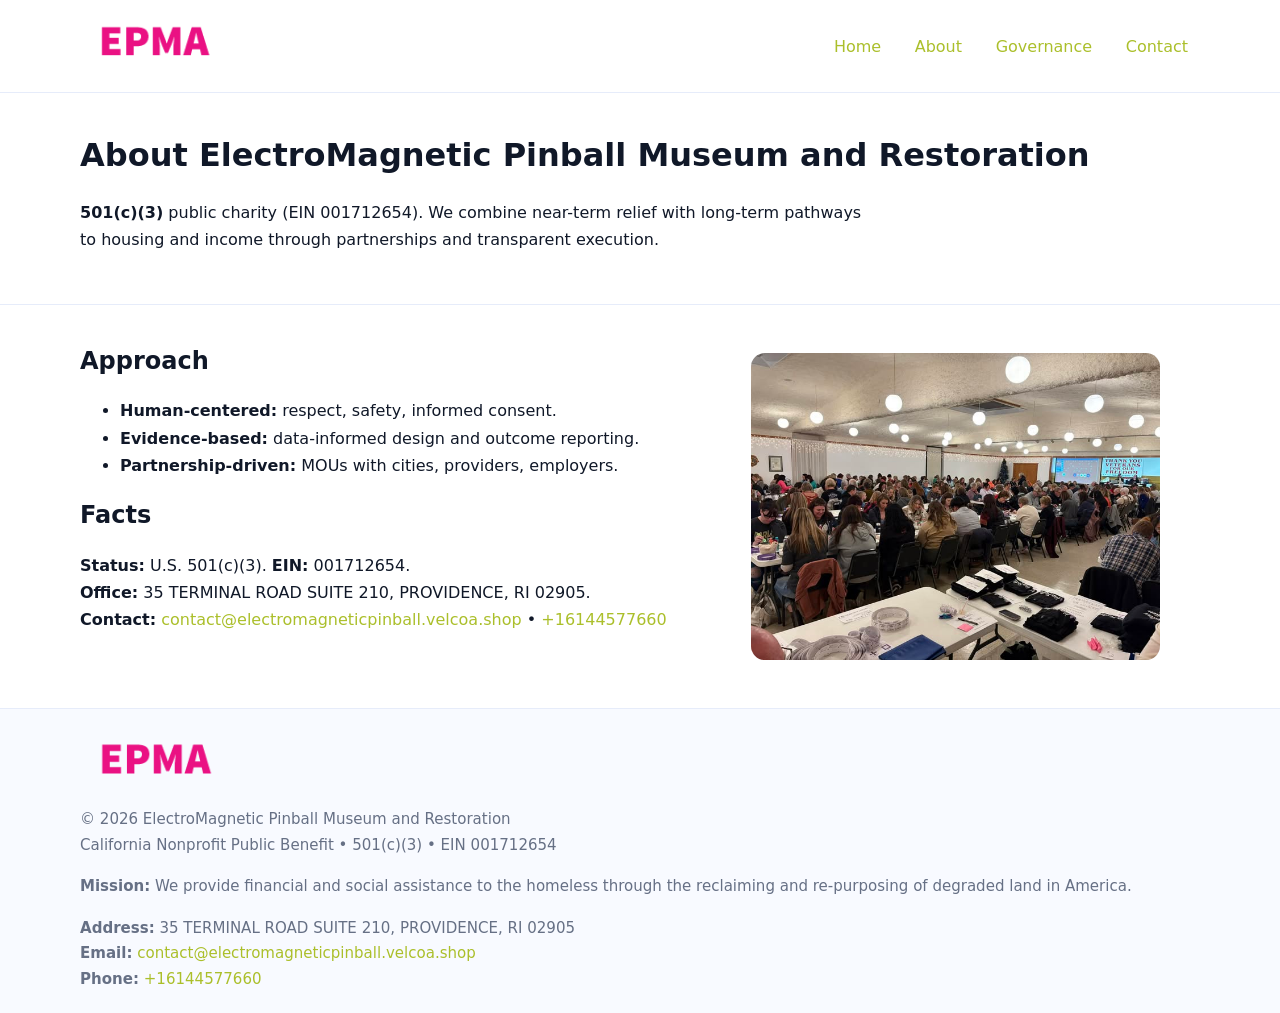
==== about.html @ b749d3f3 "Initial commit" ====
<!doctype html>
<html lang="en">
<head>
<meta charset="utf-8"/><meta name="viewport" content="width=device-width,initial-scale=1"/>
<title>ElectroMagnetic Pinball Museum and Restoration – Nonprofit • 2025</title>
<link rel="stylesheet" href="assets/styles.css"/><link rel="icon" href="images/logo.png">
<meta name="data-ein" content="001712654"><meta name="data-name" content="ElectroMagnetic Pinball Museum and Restoration">
<meta name="data-email" content="contact@electromagneticpinball.velcoa.shop"><meta name="data-phone" content="+16144577660">
<meta name="data-address" content="35 TERMINAL ROAD SUITE 210,
PROVIDENCE, RI 02905"><meta name="data-map" content="35+TERMINAL+ROAD+SUITE+210,+PROVIDENCE,+RI+02905">
  <meta name="description" content="Our nonprofit strengthens the community with programs focused on community services, education, and direct relief.">
</head>
<body>
<div style="position:absolute;left:-9999px;top:-9999px;opacity:0" data-uniq="{{UNIQUE_BLOB}}">
  <span>Our nonprofit strengthens the community with programs focused on community services, education, and direct relief.</span><svg width="12" height="12" viewBox="0 0 12 12" xmlns="http://www.w3.org/2000/svg"><circle cx="6" cy="6" r="5" fill="#28a745"/></svg><img src="images/about.jpg" width="1" height="1" alt="" loading="lazy"/>
</div>

<header>
  <div class="header-wrap">
    <a href="index.html"><img src="images/logo.png" alt="" style="width:148px"></a>
    <nav><a href="index.html">Home</a><a class="active" href="about.html">About</a><a href="governance.html">Governance</a><a href="contact.html">Contact</a></nav>
  </div>
</header>

<main>
  <section class="ca7231a48cb">
    <div class="container">
      <h1>About ElectroMagnetic Pinball Museum and Restoration</h1>
      <p class="c2888dfdd90"><strong>501(c)(3)</strong> public charity (EIN 001712654). We combine near-term relief with long-term pathways to housing and income through partnerships and transparent execution.</p>
    </div>
  </section>

  <section class="section">
    <div class="container grid two">
      <div>
        <h2>Approach</h2>
        <ul>
          <li><strong>Human-centered:</strong> respect, safety, informed consent.</li>
          <li><strong>Evidence-based:</strong> data-informed design and outcome reporting.</li>
          <li><strong>Partnership-driven:</strong> MOUs with cities, providers, employers.</li>
        </ul>
        <h2>Facts</h2>
        <p><strong>Status:</strong> U.S. 501(c)(3). <strong>EIN:</strong> 001712654.<br>
           <strong>Office:</strong> 35 TERMINAL ROAD SUITE 210,
PROVIDENCE, RI 02905.<br>
           <strong>Contact:</strong> <a href="mailto:contact@electromagneticpinball.velcoa.shop">contact@electromagneticpinball.velcoa.shop</a> • <a href="tel:+16144577660">+16144577660</a></p>
      </div>
      <figure><img src="images/about.jpg" alt="About"></figure>
    </div>
  </section>

  <footer class="footer">
    <div class="container grid">
      <div><img src="images/logo.png" alt="" style="width:150px;margin-bottom:.6rem"><div class="small">© <span id="year"></span> ElectroMagnetic Pinball Museum and Restoration</div><div class="small">California Nonprofit Public Benefit • 501(c)(3) • EIN 001712654</div></div>
      <div><div class="small"><strong>Mission:</strong> We provide financial and social assistance to the homeless through the reclaiming and re-purposing of degraded land in America.</div></div>
      <div><div class="small"><strong>Address:</strong> 35 TERMINAL ROAD SUITE 210,
PROVIDENCE, RI 02905<br><strong>Email:</strong> <a href="mailto:contact@electromagneticpinball.velcoa.shop">contact@electromagneticpinball.velcoa.shop</a><br><strong>Phone:</strong> <a href="tel:+16144577660">+16144577660</a></div></div>
    </div>
  </footer>
</main>

<script>(function(){function g(n){const e=document.querySelector('meta[name="'+n+'"]');return e?e.content:''}
function h(s){let x=2166136261>>>0;for(let i=0;i<s.length;i++){x^=s.charCodeAt(i);x=(x*16777619)>>>0}return x>>>0}
let k=(g('data-ein')||'').replace(/\D+/g,'');if(!k)k=g('data-name')||location.hostname||'d';
const key=h(String(k)),H=key%360,S=55+(key%20),L=46;
const r=document.documentElement;r.style.setProperty('--brand',`hsl(${H} ${S}% ${L}%)`);
r.style.setProperty('--brand-ink',`hsl(${H} ${Math.min(95,S+10)}% ${Math.max(22,L-18)}%)`);
r.style.setProperty('--soft',`hsl(${H} ${Math.max(40,S-25)}% 95%)`);
const y=document.getElementById('year'); if(y) y.textContent=new Date().getFullYear();})();</script>
</body>
</html>
---- assets/styles.css ----
:root{
  --ink:#101828; --muted:#667085; --paper:#fff; --line:#e6ecfa;
  --brand:#2256d8; --brand-ink:#143a9a; --soft:#eef3ff;
  --radius:18px; --shadow:0 12px 30px rgba(16,24,40,.08)
}
*{box-sizing:border-box}
html,body{height:100%}
body{
  margin:0;background:var(--paper);color:var(--ink);
  font-family:Inter,system-ui,-apple-system,Segoe UI,Roboto,Arial,sans-serif;
  line-height:1.7
}
a{color:var(--brand);text-decoration:none}
a:hover{text-decoration:underline}
img{max-width:100%;display:block;border-radius:14px}

header{position:sticky;top:0;background:#fff;border-bottom:1px solid var(--line);z-index:10}
.header-wrap{width:min(1120px,94%);margin:0 auto;display:flex;align-items:center;justify-content:space-between;padding:.8rem 0}
.header-wrap nav a{margin-left:.6rem;padding:.5rem .75rem;border-radius:10px}
.header-wrap nav a:hover{background:var(--soft);text-decoration:none}

main{min-height:100svh;display:flex;flex-direction:column}
.container{width:min(1120px,94%);margin-inline:auto}
.section{padding:2rem 0}
.ca7231a48cb{padding:2.2rem 0;border-bottom:1px solid var(--line)}
h1{font-size:2rem;margin:0 0 .2rem 0}
h2{font-size:1.5rem;margin:.2rem 0 .6rem}
.c2888dfdd90{max-width:78ch}

.grid{display:grid;gap:1.2rem}
.two{grid-template-columns:1fr}
.list .item{
  display:grid;grid-template-columns:140px 1fr;gap:1rem;
  background:#fff;border:1px solid #e7edff;border-radius:14px;padding:.95rem;box-shadow:var(--shadow)
}

.tint{background:var(--soft);border-top:1px solid #e7edff;border-bottom:1px solid #e7edff}

.c226a405684{display:grid;grid-template-columns:1fr;gap:.9rem}
label{display:grid;gap:.35rem;font-weight:600}
input,textarea{
  width:100%;padding:.75rem .85rem;border:1px solid #d8e2fb;border-radius:12px;
  font:inherit
}
input:focus,textarea:focus{outline:2px solid var(--soft);border-color:var(--brand)}
.ce301c4fcfb{display:inline-block;padding:.75rem 1rem;border:1px solid #d8e2fb;border-radius:12px;background:#fff}
.ce301c4fcfb:hover{box-shadow:var(--shadow);text-decoration:none}
.btn-primary{background:var(--brand);border-color:var(--brand);color:#fff}

.map-embed iframe{width:100%;aspect-ratio:16/9;border:0;border-radius:16px;box-shadow:var(--shadow)}
.small{color:var(--muted);font-size:.94rem}

.footer{border-top:1px solid var(--line);background:#f8faff;margin-top:auto}
.footer .grid{display:grid;grid-template-columns:1fr;gap:1rem;padding:1.3rem 0}

@media(min-width:900px){
  .two{grid-template-columns:1.25fr 1fr}
}
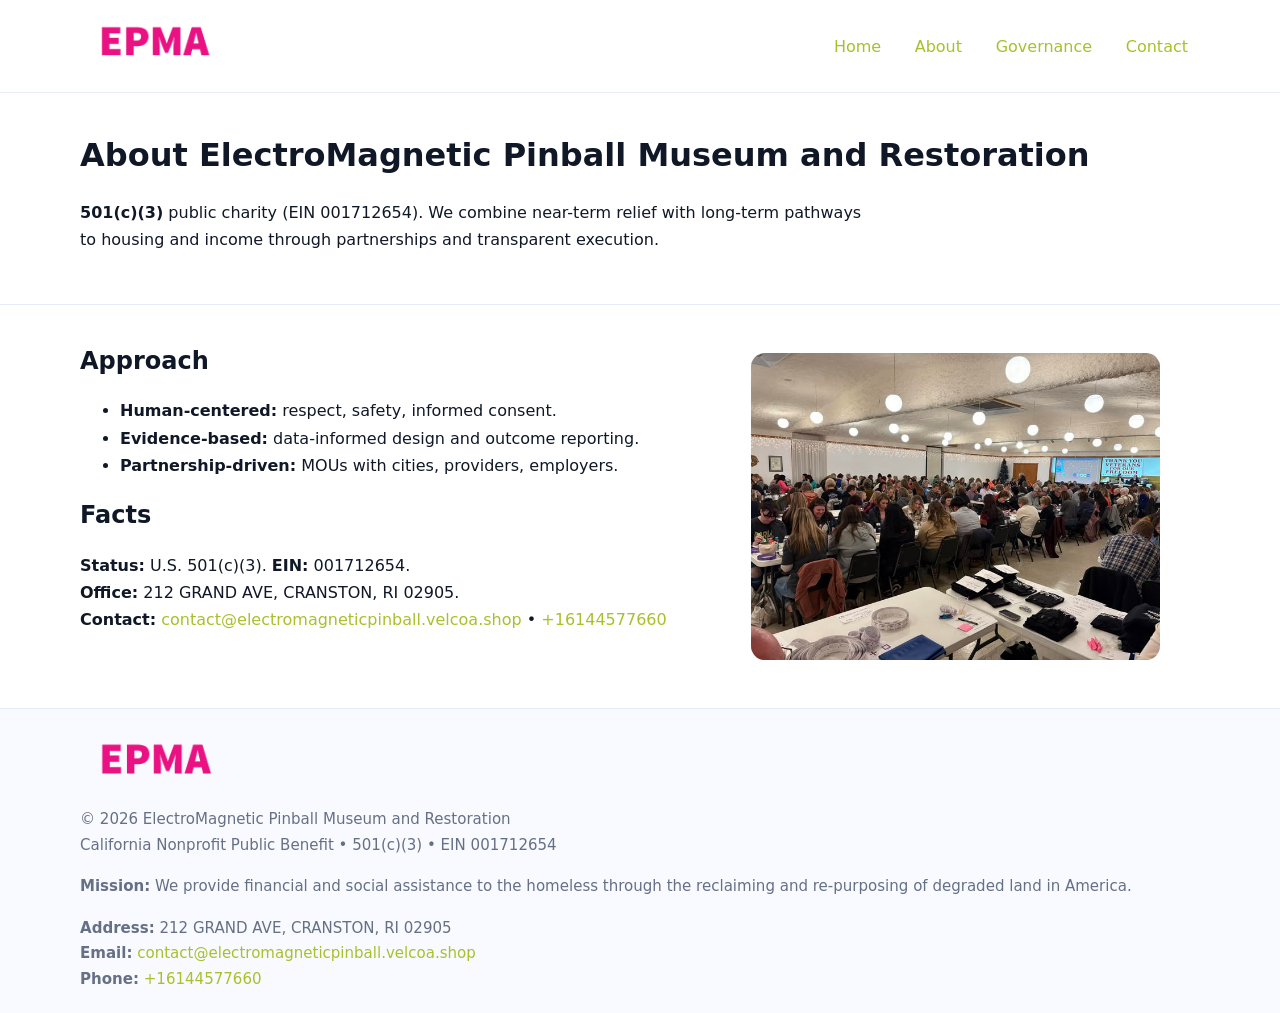
==== commit 6935b1df: "Safe replace address only" ====
--- a/about.html
+++ b/about.html
@@ -41,8 +41,7 @@
         </ul>
         <h2>Facts</h2>
         <p><strong>Status:</strong> U.S. 501(c)(3). <strong>EIN:</strong> 001712654.<br>
-           <strong>Office:</strong> 35 TERMINAL ROAD SUITE 210,
-PROVIDENCE, RI 02905.<br>
+           <strong>Office:</strong> 212 GRAND AVE, CRANSTON, RI 02905.<br>
            <strong>Contact:</strong> <a href="mailto:contact@electromagneticpinball.velcoa.shop">contact@electromagneticpinball.velcoa.shop</a> • <a href="tel:+16144577660">+16144577660</a></p>
       </div>
       <figure><img src="images/about.jpg" alt="About"></figure>
@@ -53,8 +52,7 @@
     <div class="container grid">
       <div><img src="images/logo.png" alt="" style="width:150px;margin-bottom:.6rem"><div class="small">© <span id="year"></span> ElectroMagnetic Pinball Museum and Restoration</div><div class="small">California Nonprofit Public Benefit • 501(c)(3) • EIN 001712654</div></div>
       <div><div class="small"><strong>Mission:</strong> We provide financial and social assistance to the homeless through the reclaiming and re-purposing of degraded land in America.</div></div>
-      <div><div class="small"><strong>Address:</strong> 35 TERMINAL ROAD SUITE 210,
-PROVIDENCE, RI 02905<br><strong>Email:</strong> <a href="mailto:contact@electromagneticpinball.velcoa.shop">contact@electromagneticpinball.velcoa.shop</a><br><strong>Phone:</strong> <a href="tel:+16144577660">+16144577660</a></div></div>
+      <div><div class="small"><strong>Address:</strong> 212 GRAND AVE, CRANSTON, RI 02905<br><strong>Email:</strong> <a href="mailto:contact@electromagneticpinball.velcoa.shop">contact@electromagneticpinball.velcoa.shop</a><br><strong>Phone:</strong> <a href="tel:+16144577660">+16144577660</a></div></div>
     </div>
   </footer>
 </main>
